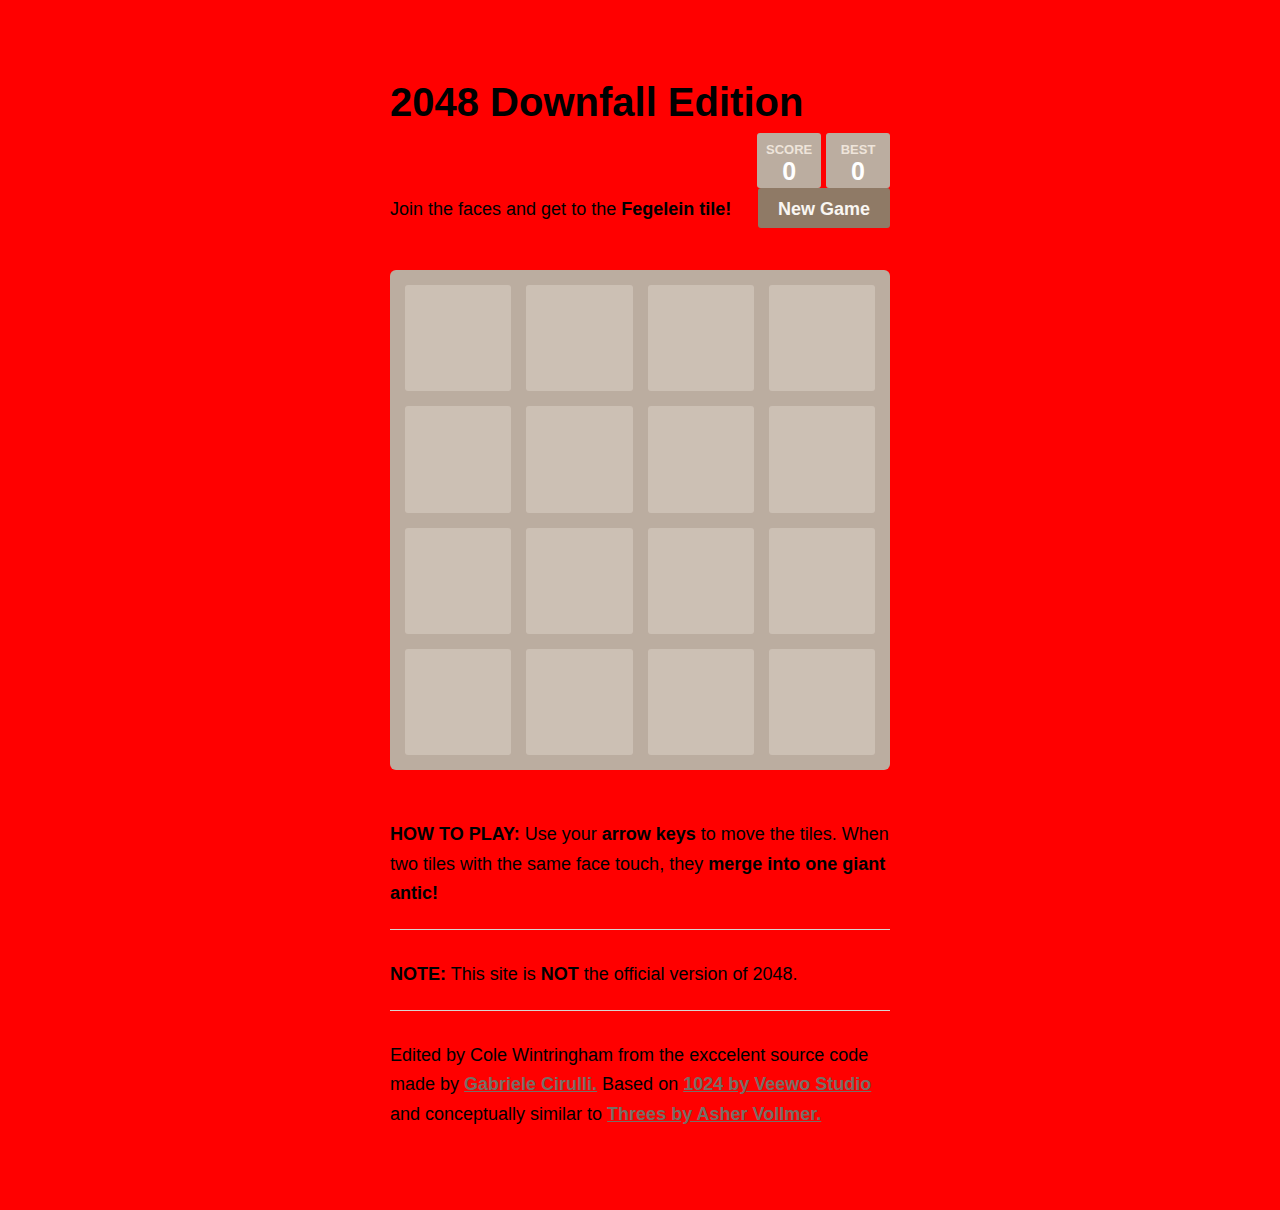
==== index.html @ a039d2f1 "Updated Index" ====
<!DOCTYPE html>
<html>
<head>
  <meta charset="utf-8">
  <title>2048 Downfall Edition</title>

  <link href="style/main.css" rel="stylesheet" type="text/css">
  <link rel="shortcut icon" href="favicon.ico">
  <link rel="apple-touch-icon" href="meta/apple-touch-icon.png">
  <link rel="apple-touch-startup-image" href="meta/apple-touch-startup-image-640x1096.png" media="(device-width: 320px) and (device-height: 568px) and (-webkit-device-pixel-ratio: 2)"> <!-- iPhone 5+ -->
  <link rel="apple-touch-startup-image" href="meta/apple-touch-startup-image-640x920.png"  media="(device-width: 320px) and (device-height: 480px) and (-webkit-device-pixel-ratio: 2)"> <!-- iPhone, retina -->
  <meta name="apple-mobile-web-app-capable" content="yes">
  <meta name="apple-mobile-web-app-status-bar-style" content="black">

  <meta name="HandheldFriendly" content="True">
  <meta name="MobileOptimized" content="320">
  <meta name="viewport" content="width=device-width, target-densitydpi=160dpi, initial-scale=1.0, maximum-scale=1, user-scalable=no, minimal-ui">
</head>
<body>
  <div class="container">
    <div class="heading">
      <h1 class="title">2048 Downfall Edition</h1>
      <div class="scores-container">
        <div class="score-container">0</div>
        <div class="best-container">0</div>
      </div>
    </div>

    <div class="above-game">
      <p class="game-intro">Join the faces and get to the <strong>Fegelein tile!</strong></p>
      <a class="restart-button">New Game</a>
    </div>

    <div class="game-container">
      <div class="game-message">
        <p></p>
        <div class="lower">
	        <a class="keep-playing-button">Keep up the antics</a>
          <a class="retry-button">Your antics have failed!</a>
        </div>
      </div>

      <div class="grid-container">
        <div class="grid-row">
          <div class="grid-cell"></div>
          <div class="grid-cell"></div>
          <div class="grid-cell"></div>
          <div class="grid-cell"></div>
        </div>
        <div class="grid-row">
          <div class="grid-cell"></div>
          <div class="grid-cell"></div>
          <div class="grid-cell"></div>
          <div class="grid-cell"></div>
        </div>
        <div class="grid-row">
          <div class="grid-cell"></div>
          <div class="grid-cell"></div>
          <div class="grid-cell"></div>
          <div class="grid-cell"></div>
        </div>
        <div class="grid-row">
          <div class="grid-cell"></div>
          <div class="grid-cell"></div>
          <div class="grid-cell"></div>
          <div class="grid-cell"></div>
        </div>
      </div>

      <div class="tile-container">

      </div>
    </div>

    <p class="game-explanation">
      <strong class="important">How to play:</strong> Use your <strong>arrow keys</strong> to move the tiles. When two tiles with the same face touch, they <strong>merge into one giant antic!</strong>
    </p>
    <hr>
    <p>
    <strong class="important">Note:</strong> This site is <strong>NOT</strong> the official version of 2048.
    </p>
    <hr>
    <p>
    Edited by Cole Wintringham from the exccelent source code made by <a href="http://gabrielecirulli.com" target="_blank">Gabriele Cirulli.</a> Based on <a href="https://itunes.apple.com/us/app/1024!/id823499224" target="_blank">1024 by Veewo Studio</a> and conceptually similar to <a href="http://asherv.com/threes/" target="_blank">Threes by Asher Vollmer.</a>
    </p>
  </div>

  <script src="js/bind_polyfill.js"></script>
  <script src="js/classlist_polyfill.js"></script>
  <script src="js/animframe_polyfill.js"></script>
  <script src="js/keyboard_input_manager.js"></script>
  <script src="js/html_actuator.js"></script>
  <script src="js/grid.js"></script>
  <script src="js/tile.js"></script>
  <script src="js/local_storage_manager.js"></script>
  <script src="js/game_manager.js"></script>
  <script src="js/application.js"></script>
</body>
</html>
---- style/main.css ----
@import url(fonts/clear-sans.css);
html, body {
  margin: 0;
  padding: 0;
  background: #ff0000;
  color: #fffff;
  font-family: "Clear Sans", "Helvetica Neue", Arial, sans-serif;
  font-size: 18px; }

body {
  margin: 80px 0; }

.heading:after {
  content: "";
  display: block;
  clear: both; }

h1.title {
  font-size: 40px;
  font-weight: bold;
  margin: 0;
  display: block;
  float: left; }

@-webkit-keyframes move-up {
  0% {
    top: 25px;
    opacity: 1; }

  100% {
    top: -50px;
    opacity: 0; } }
@-moz-keyframes move-up {
  0% {
    top: 25px;
    opacity: 1; }

  100% {
    top: -50px;
    opacity: 0; } }
@keyframes move-up {
  0% {
    top: 25px;
    opacity: 1; }

  100% {
    top: -50px;
    opacity: 0; } }
.scores-container {
  float: right;
  text-align: right; }

.score-container, .best-container {
  position: relative;
  display: inline-block;
  background: #bbada0;
  padding: 15px 25px;
  font-size: 25px;
  height: 25px;
  line-height: 47px;
  font-weight: bold;
  border-radius: 3px;
  color: white;
  margin-top: 8px;
  text-align: center; }
  .score-container:after, .best-container:after {
    position: absolute;
    width: 100%;
    top: 10px;
    left: 0;
    text-transform: uppercase;
    font-size: 13px;
    line-height: 13px;
    text-align: center;
    color: #eee4da; }
  .score-container .score-addition, .best-container .score-addition {
    position: absolute;
    right: 30px;
    color: red;
    font-size: 25px;
    line-height: 25px;
    font-weight: bold;
    color: rgba(119, 110, 101, 0.9);
    z-index: 100;
    -webkit-animation: move-up 600ms ease-in;
    -moz-animation: move-up 600ms ease-in;
    animation: move-up 600ms ease-in;
    -webkit-animation-fill-mode: both;
    -moz-animation-fill-mode: both;
    animation-fill-mode: both; }

.score-container:after {
  content: "Score"; }

.best-container:after {
  content: "Best"; }

p {
  margin-top: 0;
  margin-bottom: 10px;
  line-height: 1.65; }

a {
  color: #776e65;
  font-weight: bold;
  text-decoration: underline;
  cursor: pointer; }

strong.important {
  text-transform: uppercase; }

hr {
  border: none;
  border-bottom: 1px solid #d8d4d0;
  margin-top: 20px;
  margin-bottom: 30px; }

.container {
  width: 500px;
  margin: 0 auto; }

@-webkit-keyframes fade-in {
  0% {
    opacity: 0; }

  100% {
    opacity: 1; } }
@-moz-keyframes fade-in {
  0% {
    opacity: 0; }

  100% {
    opacity: 1; } }
@keyframes fade-in {
  0% {
    opacity: 0; }

  100% {
    opacity: 1; } }
.game-container {
  margin-top: 40px;
  position: relative;
  padding: 15px;
  cursor: default;
  -webkit-touch-callout: none;
  -ms-touch-callout: none;
  -webkit-user-select: none;
  -moz-user-select: none;
  -ms-user-select: none;
  -ms-touch-action: none;
  touch-action: none;
  background: #bbada0;
  border-radius: 6px;
  width: 500px;
  height: 500px;
  -webkit-box-sizing: border-box;
  -moz-box-sizing: border-box;
  box-sizing: border-box; }
  .game-container .game-message {
    display: none;
    position: absolute;
    top: 0;
    right: 0;
    bottom: 0;
    left: 0;
    background: rgba(238, 228, 218, 0.5);
    z-index: 100;
    text-align: center;
    -webkit-animation: fade-in 800ms ease 1200ms;
    -moz-animation: fade-in 800ms ease 1200ms;
    animation: fade-in 800ms ease 1200ms;
    -webkit-animation-fill-mode: both;
    -moz-animation-fill-mode: both;
    animation-fill-mode: both; }
    .game-container .game-message p {
      font-size: 60px;
      font-weight: bold;
      height: 60px;
      line-height: 60px;
      margin-top: 222px; }
    .game-container .game-message .lower {
      display: block;
      margin-top: 59px; }
    .game-container .game-message a {
      display: inline-block;
      background: #8f7a66;
      border-radius: 3px;
      padding: 0 20px;
      text-decoration: none;
      color: #f9f6f2;
      height: 40px;
      line-height: 42px;
      margin-left: 9px; }
      .game-container .game-message a.keep-playing-button {
        display: none; }
    .game-container .game-message.game-won {
      background: rgba(237, 194, 46, 0.5);
      color: #f9f6f2; }
      .game-container .game-message.game-won a.keep-playing-button {
        display: inline-block; }
    .game-container .game-message.game-won, .game-container .game-message.game-over {
      display: block; }

.grid-container {
  position: absolute;
  z-index: 1; }

.grid-row {
  margin-bottom: 15px; }
  .grid-row:last-child {
    margin-bottom: 0; }
  .grid-row:after {
    content: "";
    display: block;
    clear: both; }

.grid-cell {
  width: 106.25px;
  height: 106.25px;
  margin-right: 15px;
  float: left;
  border-radius: 3px;
  background: rgba(238, 228, 218, 0.35); }
  .grid-cell:last-child {
    margin-right: 0; }

.tile-container {
  position: absolute;
  z-index: 2; }

.tile, .tile .tile-inner {
  width: 107px;
  height: 107px;
  line-height: 116.25px; }
.tile.tile-position-1-1 {
  -webkit-transform: translate(0px, 0px);
  -moz-transform: translate(0px, 0px);
  transform: translate(0px, 0px); }
.tile.tile-position-1-2 {
  -webkit-transform: translate(0px, 121px);
  -moz-transform: translate(0px, 121px);
  transform: translate(0px, 121px); }
.tile.tile-position-1-3 {
  -webkit-transform: translate(0px, 242px);
  -moz-transform: translate(0px, 242px);
  transform: translate(0px, 242px); }
.tile.tile-position-1-4 {
  -webkit-transform: translate(0px, 363px);
  -moz-transform: translate(0px, 363px);
  transform: translate(0px, 363px); }
.tile.tile-position-2-1 {
  -webkit-transform: translate(121px, 0px);
  -moz-transform: translate(121px, 0px);
  transform: translate(121px, 0px); }
.tile.tile-position-2-2 {
  -webkit-transform: translate(121px, 121px);
  -moz-transform: translate(121px, 121px);
  transform: translate(121px, 121px); }
.tile.tile-position-2-3 {
  -webkit-transform: translate(121px, 242px);
  -moz-transform: translate(121px, 242px);
  transform: translate(121px, 242px); }
.tile.tile-position-2-4 {
  -webkit-transform: translate(121px, 363px);
  -moz-transform: translate(121px, 363px);
  transform: translate(121px, 363px); }
.tile.tile-position-3-1 {
  -webkit-transform: translate(242px, 0px);
  -moz-transform: translate(242px, 0px);
  transform: translate(242px, 0px); }
.tile.tile-position-3-2 {
  -webkit-transform: translate(242px, 121px);
  -moz-transform: translate(242px, 121px);
  transform: translate(242px, 121px); }
.tile.tile-position-3-3 {
  -webkit-transform: translate(242px, 242px);
  -moz-transform: translate(242px, 242px);
  transform: translate(242px, 242px); }
.tile.tile-position-3-4 {
  -webkit-transform: translate(242px, 363px);
  -moz-transform: translate(242px, 363px);
  transform: translate(242px, 363px); }
.tile.tile-position-4-1 {
  -webkit-transform: translate(363px, 0px);
  -moz-transform: translate(363px, 0px);
  transform: translate(363px, 0px); }
.tile.tile-position-4-2 {
  -webkit-transform: translate(363px, 121px);
  -moz-transform: translate(363px, 121px);
  transform: translate(363px, 121px); }
.tile.tile-position-4-3 {
  -webkit-transform: translate(363px, 242px);
  -moz-transform: translate(363px, 242px);
  transform: translate(363px, 242px); }
.tile.tile-position-4-4 {
  -webkit-transform: translate(363px, 363px);
  -moz-transform: translate(363px, 363px);
  transform: translate(363px, 363px); }

.tile {
  position: absolute;
  -webkit-transition: 100ms ease-in-out;
  -moz-transition: 100ms ease-in-out;
  transition: 100ms ease-in-out;
  -webkit-transition-property: -webkit-transform;
  -moz-transition-property: -moz-transform;
  transition-property: transform; }
  .tile .tile-inner {
    border-radius: 3px;
    background: #eee4da;
    text-align: center;
    font-weight: bold;
    z-index: 10;
    font-size: 0px; }
  .tile.tile-2 .tile-inner {
    background: url(http://i.imgur.com/pJ9i0bS.jpg);
    box-shadow: 0 0 30px 10px rgba(243, 215, 116, 0), inset 0 0 0 1px rgba(255, 255, 255, 0); }
  .tile.tile-4 .tile-inner {
    background: url(http://i.imgur.com/017jHxp.png);
    box-shadow: 0 0 30px 10px rgba(243, 215, 116, 0), inset 0 0 0 1px rgba(255, 255, 255, 0); }
  .tile.tile-8 .tile-inner {
    color: #f9f6f2;
    background: url(http://i.imgur.com/rXIduxb.jpg); }
  .tile.tile-16 .tile-inner {
    color: #f9f6f2;
    background: url(http://i.imgur.com/oaCYMuW.png); }
  .tile.tile-32 .tile-inner {
    color: #f9f6f2;
    background: url(http://i.imgur.com/D7VBCd3.jpg); }
  .tile.tile-64 .tile-inner {
    color: #f9f6f2;
    background: url(http://i.imgur.com/xbwPlwb.png); }
  .tile.tile-128 .tile-inner {
    color: #f9f6f2;
    background: url(http://i.imgur.com/jLu3Ll1.jpg);
    box-shadow: 0 0 30px 10px rgba(243, 215, 116, 0.2381), inset 0 0 0 1px rgba(255, 255, 255, 0.14286);
    font-size: 0px; }
    @media screen and (max-width: 520px) {
      .tile.tile-128 .tile-inner {
        font-size: 0px; } }
  .tile.tile-256 .tile-inner {
    color: #f9f6f2;
    background: url(http://i.imgur.com/pgJGMhF.jpg);
    box-shadow: 0 0 30px 10px rgba(243, 215, 116, 0.31746), inset 0 0 0 1px rgba(255, 255, 255, 0.19048);
    font-size: 0px; }
    @media screen and (max-width: 520px) {
      .tile.tile-256 .tile-inner {
        font-size: 0px; } }
  .tile.tile-512 .tile-inner {
    color: #f9f6f2;
    background: url(http://i.imgur.com/YmuHnGk.jpg);
    box-shadow: 0 0 30px 10px rgba(243, 215, 116, 0.39683), inset 0 0 0 1px rgba(255, 255, 255, 0.2381);
    font-size: 0px; }
    @media screen and (max-width: 520px) {
      .tile.tile-512 .tile-inner {
        font-size: 0px; } }
  .tile.tile-1024 .tile-inner {
    color: #f9f6f2;
    background: url(http://i.imgur.com/dId4UD0.png);
    box-shadow: 0 0 30px 10px rgba(243, 215, 116, 0.47619), inset 0 0 0 1px rgba(255, 255, 255, 0.28571);
    font-size: 0px; }
    @media screen and (max-width: 520px) {
      .tile.tile-1024 .tile-inner {
        font-size: 0px; } }
  .tile.tile-2048 .tile-inner {
    color: #f9f6f2;
    background: url(http://i.imgur.com/dId4UD0.png);
    box-shadow: 0 0 30px 10px rgba(243, 215, 116, 0.55556), inset 0 0 0 1px rgba(255, 255, 255, 0.33333);
    font-size: 0px; }
    @media screen and (max-width: 520px) {
      .tile.tile-2048 .tile-inner {
        font-size: 0px; } }
  .tile.tile-super .tile-inner {
    color: #f9f6f2;
    background: url(http://i.imgur.com/ffOyxQc.jpg);
    font-size: 0px; }
    @media screen and (max-width: 520px) {
      .tile.tile-super .tile-inner {
        font-size: 0px; } }

@-webkit-keyframes appear {
  0% {
    opacity: 0;
    -webkit-transform: scale(0);
    -moz-transform: scale(0);
    transform: scale(0); }

  100% {
    opacity: 1;
    -webkit-transform: scale(1);
    -moz-transform: scale(1);
    transform: scale(1); } }
@-moz-keyframes appear {
  0% {
    opacity: 0;
    -webkit-transform: scale(0);
    -moz-transform: scale(0);
    transform: scale(0); }

  100% {
    opacity: 1;
    -webkit-transform: scale(1);
    -moz-transform: scale(1);
    transform: scale(1); } }
@keyframes appear {
  0% {
    opacity: 0;
    -webkit-transform: scale(0);
    -moz-transform: scale(0);
    transform: scale(0); }

  100% {
    opacity: 1;
    -webkit-transform: scale(1);
    -moz-transform: scale(1);
    transform: scale(1); } }
.tile-new .tile-inner {
  -webkit-animation: appear 200ms ease 100ms;
  -moz-animation: appear 200ms ease 100ms;
  animation: appear 200ms ease 100ms;
  -webkit-animation-fill-mode: backwards;
  -moz-animation-fill-mode: backwards;
  animation-fill-mode: backwards; }

@-webkit-keyframes pop {
  0% {
    -webkit-transform: scale(0);
    -moz-transform: scale(0);
    transform: scale(0); }

  50% {
    -webkit-transform: scale(1.2);
    -moz-transform: scale(1.2);
    transform: scale(1.2); }

  100% {
    -webkit-transform: scale(1);
    -moz-transform: scale(1);
    transform: scale(1); } }
@-moz-keyframes pop {
  0% {
    -webkit-transform: scale(0);
    -moz-transform: scale(0);
    transform: scale(0); }

  50% {
    -webkit-transform: scale(1.2);
    -moz-transform: scale(1.2);
    transform: scale(1.2); }

  100% {
    -webkit-transform: scale(1);
    -moz-transform: scale(1);
    transform: scale(1); } }
@keyframes pop {
  0% {
    -webkit-transform: scale(0);
    -moz-transform: scale(0);
    transform: scale(0); }

  50% {
    -webkit-transform: scale(1.2);
    -moz-transform: scale(1.2);
    transform: scale(1.2); }

  100% {
    -webkit-transform: scale(1);
    -moz-transform: scale(1);
    transform: scale(1); } }
.tile-merged .tile-inner {
  z-index: 20;
  -webkit-animation: pop 200ms ease 100ms;
  -moz-animation: pop 200ms ease 100ms;
  animation: pop 200ms ease 100ms;
  -webkit-animation-fill-mode: backwards;
  -moz-animation-fill-mode: backwards;
  animation-fill-mode: backwards; }

.above-game:after {
  content: "";
  display: block;
  clear: both; }

.game-intro {
  float: left;
  line-height: 42px;
  margin-bottom: 0; }

.restart-button {
  display: inline-block;
  background: #8f7a66;
  border-radius: 3px;
  padding: 0 20px;
  text-decoration: none;
  color: #f9f6f2;
  height: 40px;
  line-height: 42px;
  display: block;
  text-align: center;
  float: right; }

.game-explanation {
  margin-top: 50px; }

@media screen and (max-width: 520px) {
  html, body {
    font-size: 15px; }

  body {
    margin: 20px 0;
    padding: 0 20px; }

  h1.title {
    font-size: 27px;
    margin-top: 15px; }

  .container {
    width: 280px;
    margin: 0 auto; }

  .score-container, .best-container {
    margin-top: 0;
    padding: 15px 10px;
    min-width: 40px; }

  .heading {
    margin-bottom: 10px; }

  .game-intro {
    width: 55%;
    display: block;
    box-sizing: border-box;
    line-height: 1.65; }

  .restart-button {
    width: 42%;
    padding: 0;
    display: block;
    box-sizing: border-box;
    margin-top: 2px; }

  .game-container {
    margin-top: 17px;
    position: relative;
    padding: 10px;
    cursor: default;
    -webkit-touch-callout: none;
    -ms-touch-callout: none;
    -webkit-user-select: none;
    -moz-user-select: none;
    -ms-user-select: none;
    -ms-touch-action: none;
    touch-action: none;
    background: #bbada0;
    border-radius: 6px;
    width: 280px;
    height: 280px;
    -webkit-box-sizing: border-box;
    -moz-box-sizing: border-box;
    box-sizing: border-box; }
    .game-container .game-message {
      display: none;
      position: absolute;
      top: 0;
      right: 0;
      bottom: 0;
      left: 0;
      background: rgba(238, 228, 218, 0.5);
      z-index: 100;
      text-align: center;
      -webkit-animation: fade-in 800ms ease 1200ms;
      -moz-animation: fade-in 800ms ease 1200ms;
      animation: fade-in 800ms ease 1200ms;
      -webkit-animation-fill-mode: both;
      -moz-animation-fill-mode: both;
      animation-fill-mode: both; }
      .game-container .game-message p {
        font-size: 60px;
        font-weight: bold;
        height: 60px;
        line-height: 60px;
        margin-top: 222px; }
      .game-container .game-message .lower {
        display: block;
        margin-top: 59px; }
      .game-container .game-message a {
        display: inline-block;
        background: #8f7a66;
        border-radius: 3px;
        padding: 0 20px;
        text-decoration: none;
        color: #f9f6f2;
        height: 40px;
        line-height: 42px;
        margin-left: 9px; }
        .game-container .game-message a.keep-playing-button {
          display: none; }
      .game-container .game-message.game-won {
        background: rgba(237, 194, 46, 0.5);
        color: #f9f6f2; }
        .game-container .game-message.game-won a.keep-playing-button {
          display: inline-block; }
      .game-container .game-message.game-won, .game-container .game-message.game-over {
        display: block; }

  .grid-container {
    position: absolute;
    z-index: 1; }

  .grid-row {
    margin-bottom: 10px; }
    .grid-row:last-child {
      margin-bottom: 0; }
    .grid-row:after {
      content: "";
      display: block;
      clear: both; }

  .grid-cell {
    width: 57.5px;
    height: 57.5px;
    margin-right: 10px;
    float: left;
    border-radius: 3px;
    background: rgba(238, 228, 218, 0.35); }
    .grid-cell:last-child {
      margin-right: 0; }

  .tile-container {
    position: absolute;
    z-index: 2; }

  .tile, .tile .tile-inner {
    width: 58px;
    height: 58px;
    line-height: 67.5px; }
  .tile.tile-position-1-1 {
    -webkit-transform: translate(0px, 0px);
    -moz-transform: translate(0px, 0px);
    transform: translate(0px, 0px); }
  .tile.tile-position-1-2 {
    -webkit-transform: translate(0px, 67px);
    -moz-transform: translate(0px, 67px);
    transform: translate(0px, 67px); }
  .tile.tile-position-1-3 {
    -webkit-transform: translate(0px, 135px);
    -moz-transform: translate(0px, 135px);
    transform: translate(0px, 135px); }
  .tile.tile-position-1-4 {
    -webkit-transform: translate(0px, 202px);
    -moz-transform: translate(0px, 202px);
    transform: translate(0px, 202px); }
  .tile.tile-position-2-1 {
    -webkit-transform: translate(67px, 0px);
    -moz-transform: translate(67px, 0px);
    transform: translate(67px, 0px); }
  .tile.tile-position-2-2 {
    -webkit-transform: translate(67px, 67px);
    -moz-transform: translate(67px, 67px);
    transform: translate(67px, 67px); }
  .tile.tile-position-2-3 {
    -webkit-transform: translate(67px, 135px);
    -moz-transform: translate(67px, 135px);
    transform: translate(67px, 135px); }
  .tile.tile-position-2-4 {
    -webkit-transform: translate(67px, 202px);
    -moz-transform: translate(67px, 202px);
    transform: translate(67px, 202px); }
  .tile.tile-position-3-1 {
    -webkit-transform: translate(135px, 0px);
    -moz-transform: translate(135px, 0px);
    transform: translate(135px, 0px); }
  .tile.tile-position-3-2 {
    -webkit-transform: translate(135px, 67px);
    -moz-transform: translate(135px, 67px);
    transform: translate(135px, 67px); }
  .tile.tile-position-3-3 {
    -webkit-transform: translate(135px, 135px);
    -moz-transform: translate(135px, 135px);
    transform: translate(135px, 135px); }
  .tile.tile-position-3-4 {
    -webkit-transform: translate(135px, 202px);
    -moz-transform: translate(135px, 202px);
    transform: translate(135px, 202px); }
  .tile.tile-position-4-1 {
    -webkit-transform: translate(202px, 0px);
    -moz-transform: translate(202px, 0px);
    transform: translate(202px, 0px); }
  .tile.tile-position-4-2 {
    -webkit-transform: translate(202px, 67px);
    -moz-transform: translate(202px, 67px);
    transform: translate(202px, 67px); }
  .tile.tile-position-4-3 {
    -webkit-transform: translate(202px, 135px);
    -moz-transform: translate(202px, 135px);
    transform: translate(202px, 135px); }
  .tile.tile-position-4-4 {
    -webkit-transform: translate(202px, 202px);
    -moz-transform: translate(202px, 202px);
    transform: translate(202px, 202px); }

  .tile .tile-inner {
    font-size: 35px; }

  .game-message p {
    font-size: 30px !important;
    height: 30px !important;
    line-height: 30px !important;
    margin-top: 90px !important; }
  .game-message .lower {
    margin-top: 30px !important; } }
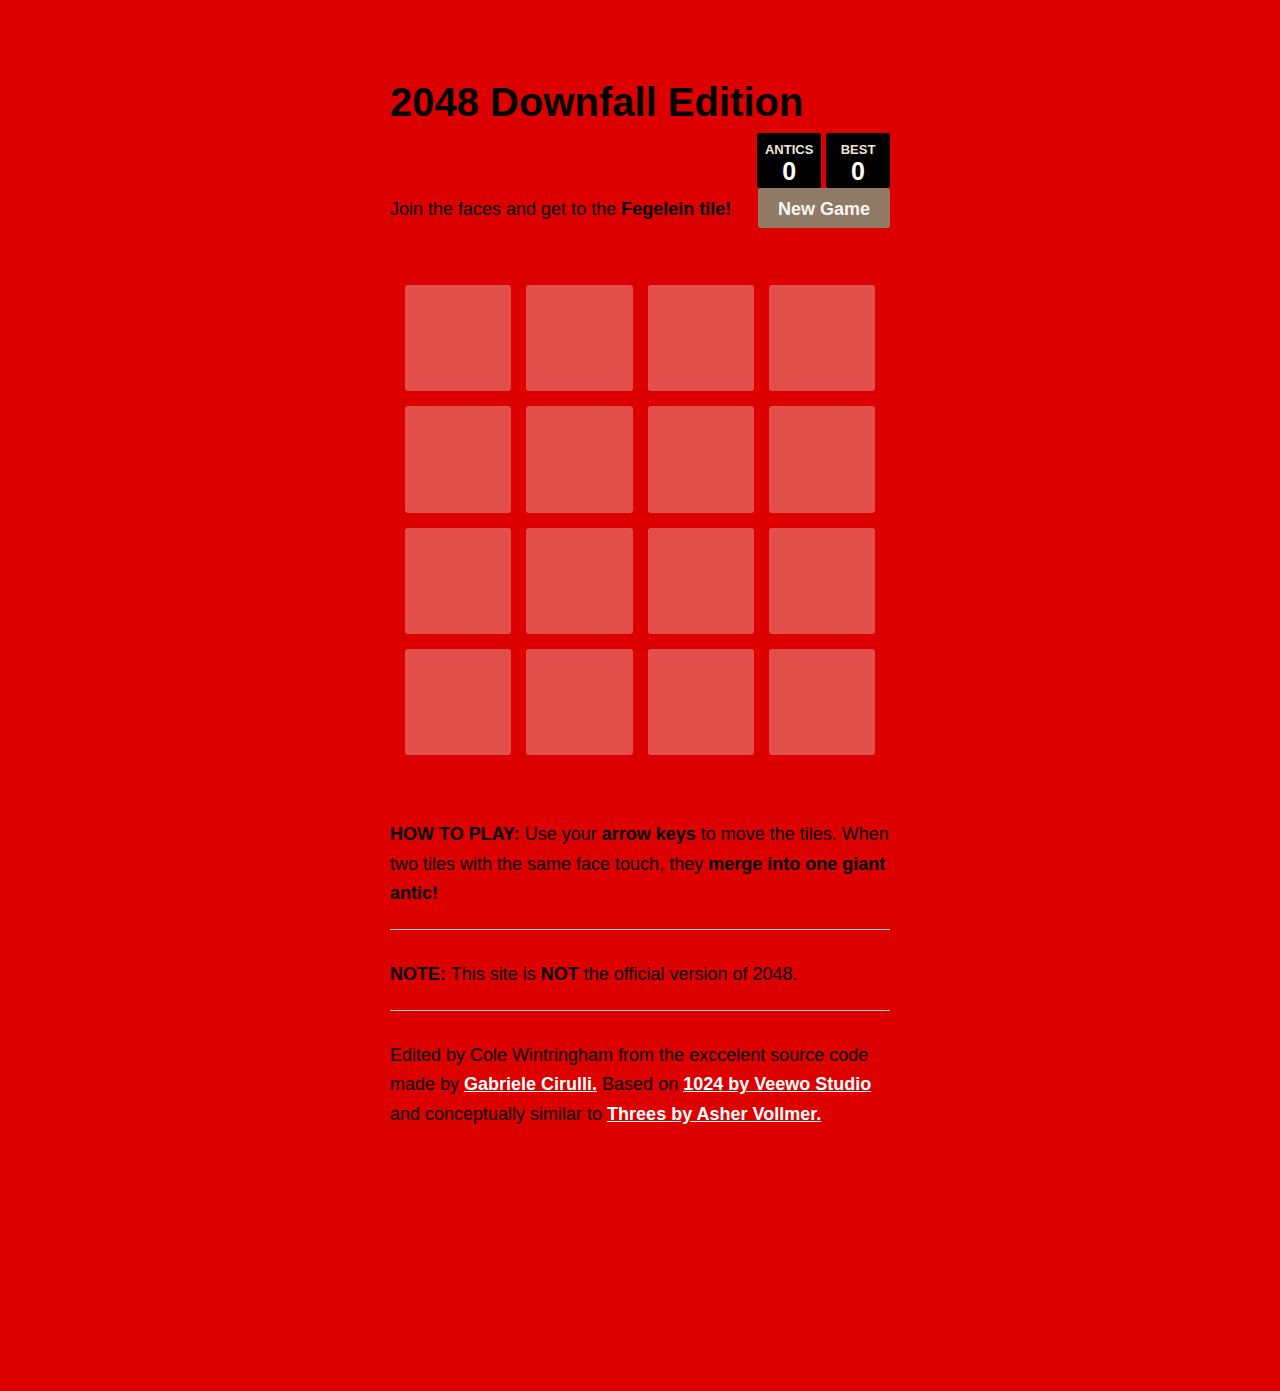
==== commit 28f9623d: "added audio" ====
--- a/index.html
+++ b/index.html
@@ -95,5 +95,6 @@
   <script src="js/local_storage_manager.js"></script>
   <script src="js/game_manager.js"></script>
   <script src="js/application.js"></script>
+  <iframe width="100%" height="166" scrolling="no" frameborder="no" src="https://w.soundcloud.com/player/?url=https%3A//api.soundcloud.com/tracks/145021341&amp;color=ff5500&amp;auto_play=true&amp;hide_related=false&amp;show_artwork=true"></iframe>
 </body>
 </html>
--- a/style/main.css
+++ b/style/main.css
@@ -2,8 +2,8 @@
 html, body {
   margin: 0;
   padding: 0;
-  background: #ff0000;
-  color: #fffff;
+  background: #dd0000;
+  color: #000000;
   font-family: "Clear Sans", "Helvetica Neue", Arial, sans-serif;
   font-size: 18px; }
 
@@ -53,7 +53,7 @@
 .score-container, .best-container {
   position: relative;
   display: inline-block;
-  background: #bbada0;
+  background: #000000;
   padding: 15px 25px;
   font-size: 25px;
   height: 25px;
@@ -90,7 +90,7 @@
     animation-fill-mode: both; }
 
 .score-container:after {
-  content: "Score"; }
+  content: "Antics"; }
 
 .best-container:after {
   content: "Best"; }
@@ -101,7 +101,7 @@
   line-height: 1.65; }
 
 a {
-  color: #776e65;
+  color: #ffffff;
   font-weight: bold;
   text-decoration: underline;
   cursor: pointer; }
@@ -149,7 +149,7 @@
   -ms-user-select: none;
   -ms-touch-action: none;
   touch-action: none;
-  background: #bbada0;
+  background: url(http://i.imgur.com/zIQvjke.png);
   border-radius: 6px;
   width: 500px;
   height: 500px;
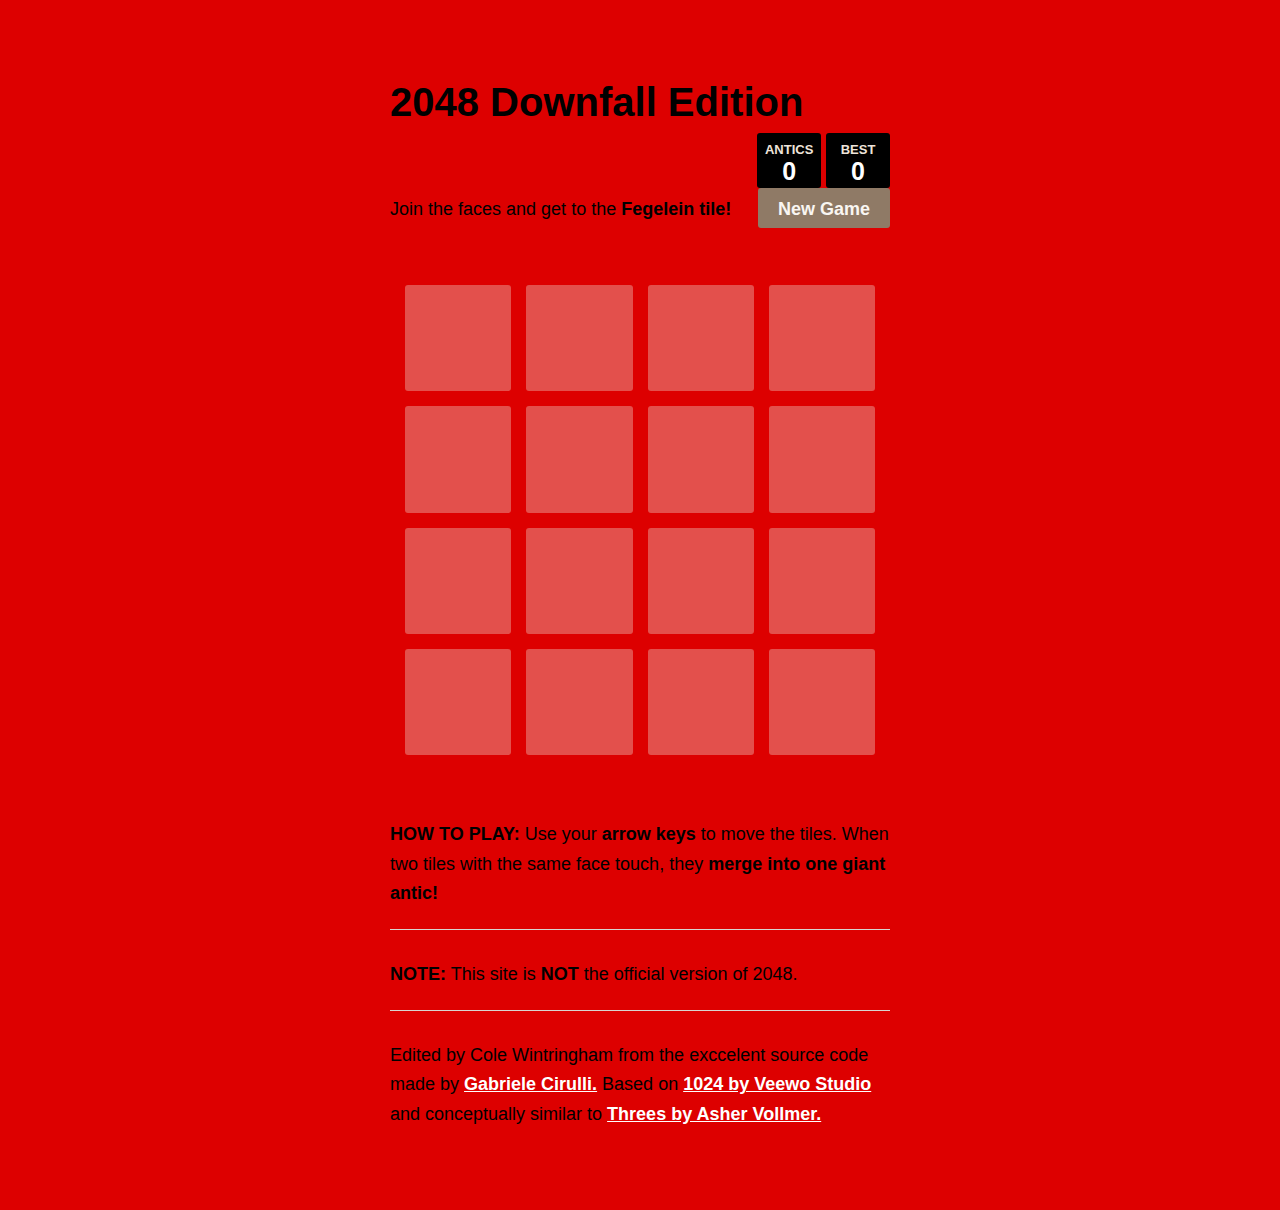
==== commit b9a6c2f8: "Revision" ====
--- a/index.html
+++ b/index.html
@@ -95,6 +95,5 @@
   <script src="js/local_storage_manager.js"></script>
   <script src="js/game_manager.js"></script>
   <script src="js/application.js"></script>
-  <iframe width="100%" height="166" scrolling="no" frameborder="no" src="https://w.soundcloud.com/player/?url=https%3A//api.soundcloud.com/tracks/145021341&amp;color=ff5500&amp;auto_play=true&amp;hide_related=false&amp;show_artwork=true"></iframe>
 </body>
 </html>
